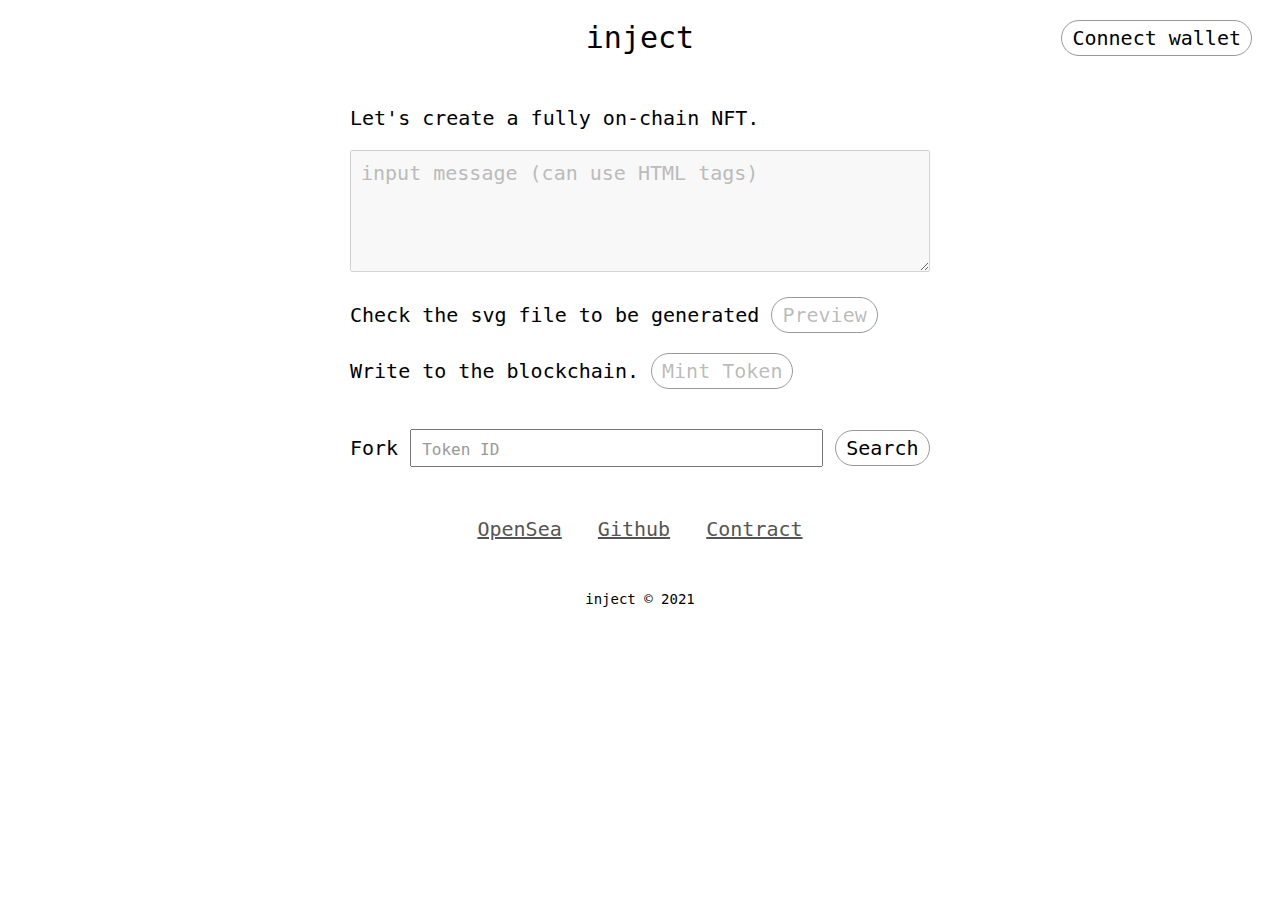
==== index.html @ b6ed3103 "Initial commit" ====
<!DOCTYPE html>
<html>
  <head>
    <title>inject</title>
    <script type="text/javascript" src='https://cdnjs.cloudflare.com/ajax/libs/web3/1.5.3-rc.0/web3.min.js'></script>
    <script type="text/javascript" src='./js/main.js'></script>
    <link rel="stylesheet" type="text/css" href="./css/main.css">
  </head>
  <body>
    <div class="container">
      <div class="header">
        <div class="header-left"></div>
        <div class="header-center">
          inject
        </div>
        <div class="header-right">
          <div class="header-account">
            <div id="wallet-connect">
              <button onclick="connectWallet();">Connect wallet</button>
            </div>
            <div id="wallet-account">
              <span id="account-network-main"></span>
              <span id="account-network-rinkeby"></span>
              <span id="account-network-error"></span>
              <span id="account-address"></span>
            </div>
          </div>
        </div>
      </div>
      <div class="content">
        <div class="description">
          Let's create a fully on-chain NFT.
        </div>
        <div class="mint" id="mint">
          <div class="content-message">
            <div id="fork-from"></div>
            <input type="hidden" id="fork-token-id" value="0">
            <textarea id="message" placeholder="input message (can use HTML tags)"></textarea>
          </div>
          <div class="content-preview">
            Check the svg file to be generated
            <button onclick="preview();" id="button-preview">Preview</button>
          </div>
          <div class="content-mint">
            Write to the blockchain.
            <button onclick="mintToken();" id="button-mint">Mint Token</button>
            <span id="etherscan"></span>
          </div>
        </div>
        <div class="fork">
          <div class="search">
            Fork <input type="text" id="search-token-id" placeholder="Token ID" />
            <button onclick="searchToken();">Search</button>
            <div id="loading">
              Searching...
            </div>
            <div id="search-result">
              <span id="token-name"></span>
              <button onclick="fork();">Fork</button>
              <div class="token-image">
                <img src="" id="token-image" width="400px"/>
              </div>
            </div>
            <div id="not-found">
              Not found
            </div>
          </div>
        </div>
        <div class="links">
          <a href="https://opensea.io/collection/inject" target="_blank">OpenSea</a>
          &nbsp;
          <a href="https://github.com/dongri/inject" target="_blank">Github</a>
          &nbsp;
          <a href="https://opensea.io/collections/inject" target="_blank">Contract</a>
        </div>
      </div>
      <div class="footer">
        <div class="copyright">
          inject &copy; 2021
        </div>
      </div>
    </div>
  </body>
</html>
---- css/main.css ----
html body {
  font-family: monospace;
  font-size: x-large;
}
button {
  cursor: pointer;
  font-family: monospace;
  padding: 5px 10px;
  border-radius: 20px;
  border: 1px solid #999;
  background-color: #fff;
  font-size: x-large;
}
textarea {
  font-family: monospace;
  font-size: x-large;
}
a {
  color: #555;
}
input {
  font-family: monospace;
  font-size: x-large;
  padding: 5px;
}
input::placeholder {
  color: #999;
  font-size: large;
  padding: 5px;
}
.container {
  width: 100%;
}
.header {
  display: flex;
  margin: 20px;
}
.header-left {
  flex: 1;
  text-align: left;
}
.header-right {
  flex: 1;
  text-align: right;
}
.header-center {
  flex: 1;
  text-align: center;
  font-size: 30px;
}
.header-title {
  font-size: 20px;
  font-weight: bold;
}
.content {
  width: 580px;
  margin: auto;
  margin-top: 50px;
}
.description {
  text-align: left;
}
#wallet-connect {
  display: none;
}
#wallet-account {
  display: none;
}
#account-network-main {
  color: green;
  font-weight: bold;
}
#account-network-rinkeby {
  color: orange;
  font-weight: bold;
}
#account-network-error {
  color: red;
  font-weight: bold;
}
#fork-from {
  display: none;
  color: darkorange;
  margin-bottom: 5px;
}
#message {
  width: calc(100% - 22px);
  height: 100px;
  padding: 10px;
}
#message::placeholder {
  color: #bbb;
}
.content-message {
  margin: 20px 0;
}
.content-preview {
  margin: 20px 0;
}
.content-mint {
  margin: 20px 0;
}
#etherscan {
  margin-top: 20px;
}
.fork {
  margin: 40px 0;
}
.links {
  margin: 50px;
  text-align: center;
}
#search-token-id {
  width: 399px;
}
#loading {
  display: none;
  margin-top: 20px;
  text-align: center;
}
#search-result {
  display: none;
  margin-top: 30px;
  text-align: center;
}
#not-found {
  display: none;
  margin-top: 20px;
  text-align: center;
}
#token-name {
  margin-bottom: 20px;
}
.token-image {
  margin-top: 20px;
}
#token-image {
  width: 300px;
  border-radius: 5px;
  border: 1px solid #999;
}

.footer {
  margin: 50px 0px 50px 0;
  text-align: center;
  font-size: 14px;
}
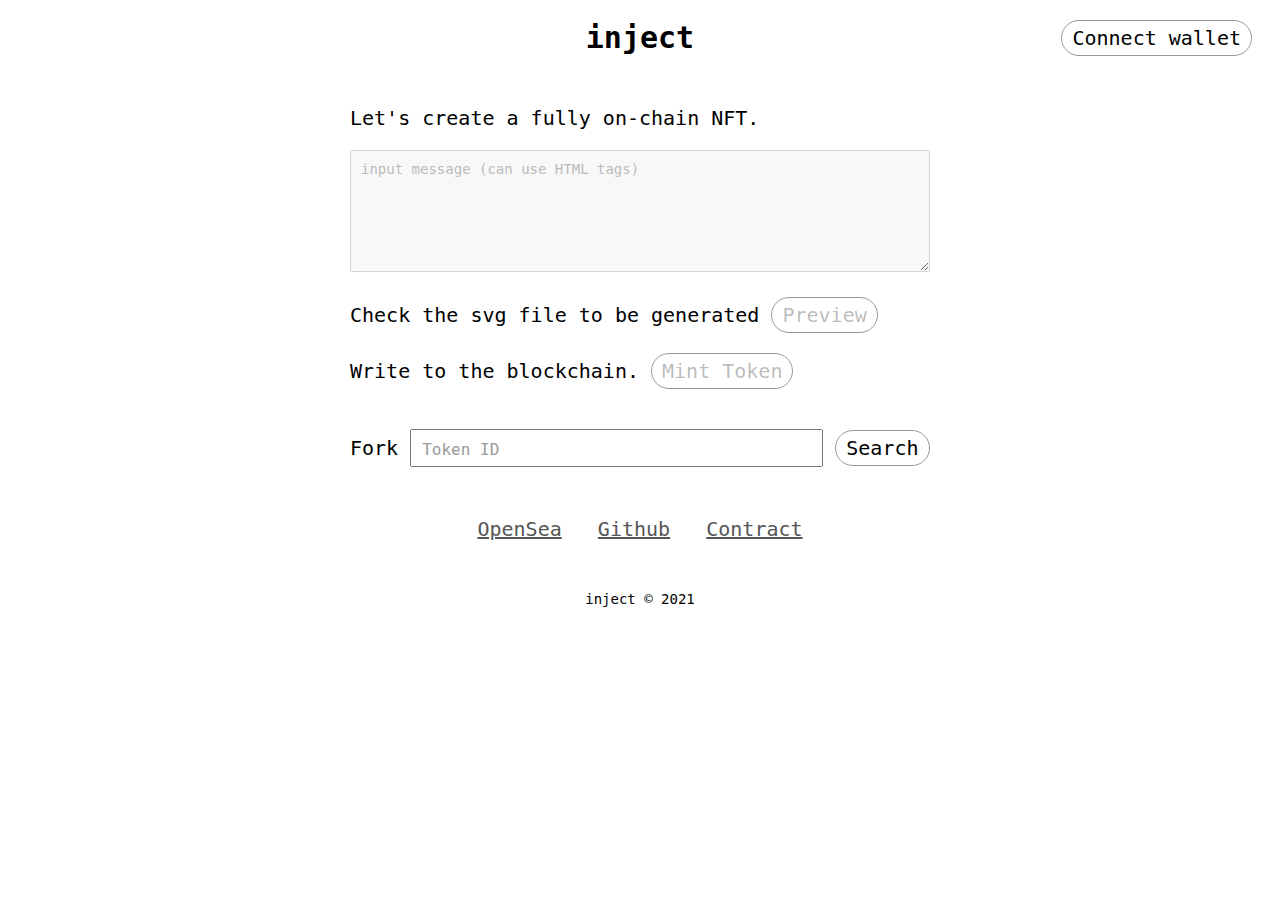
==== commit 91a9f3c1: "Fix message" ====
--- a/index.html
+++ b/index.html
@@ -35,7 +35,13 @@
           <div class="content-message">
             <div id="fork-from"></div>
             <input type="hidden" id="fork-token-id" value="0">
-            <textarea id="message" placeholder="input message (can use HTML tags)"></textarea>
+            <textarea id="message" placeholder="input message (can use HTML tags)">
+<div style="height: 350px; background: black; display: flex; align-items: center; justify-content: center; color: white;">
+
+<h1>Hello World</h1>
+
+</div>
+            </textarea>
           </div>
           <div class="content-preview">
             Check the svg file to be generated
--- a/css/main.css
+++ b/css/main.css
@@ -47,6 +47,7 @@
   flex: 1;
   text-align: center;
   font-size: 30px;
+  font-weight: bold;
 }
 .header-title {
   font-size: 20px;
@@ -87,6 +88,7 @@
   width: calc(100% - 22px);
   height: 100px;
   padding: 10px;
+  font-size: 14px;
 }
 #message::placeholder {
   color: #bbb;
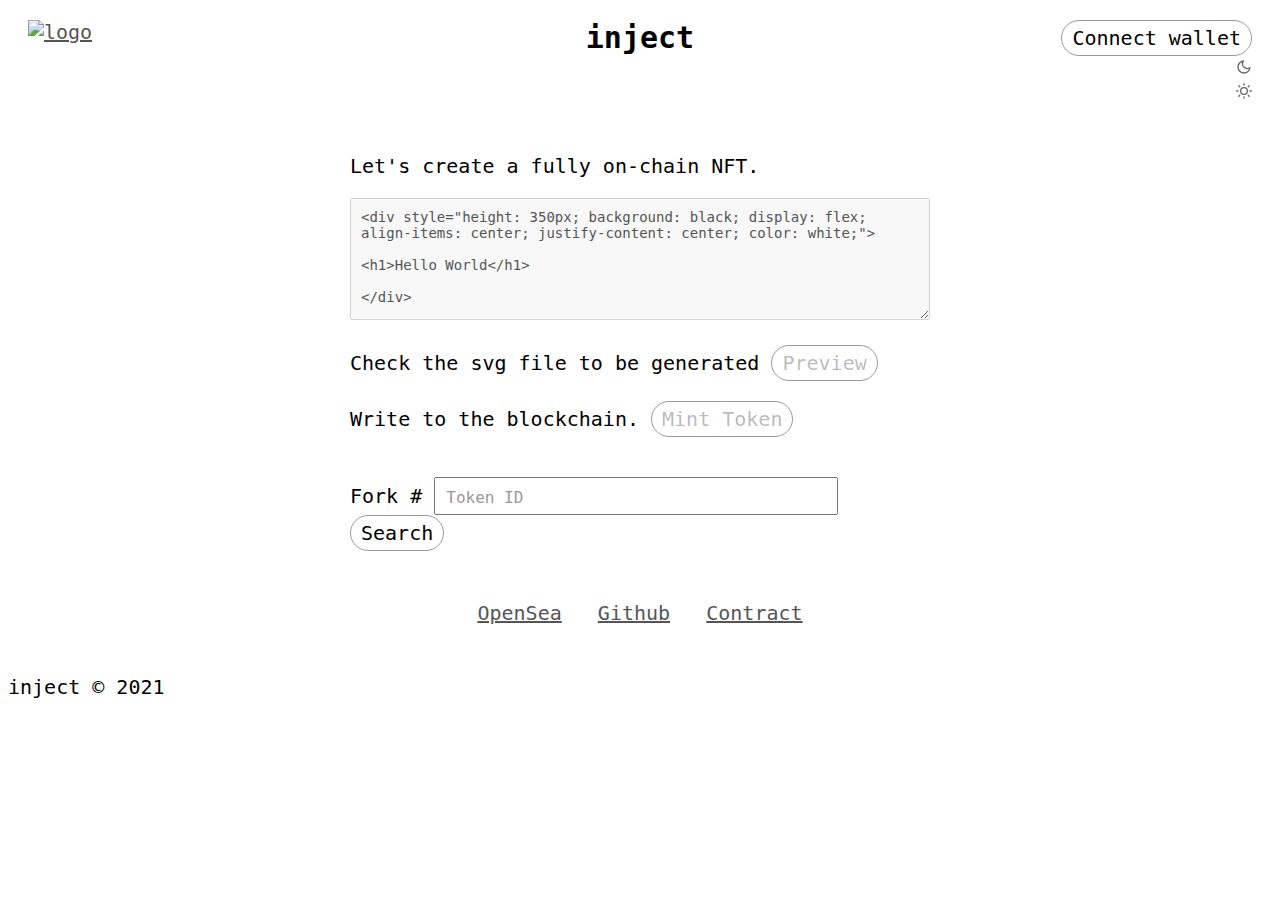
==== commit d077b8a9: "IPFS cache" ====
--- a/index.html
+++ b/index.html
@@ -2,89 +2,101 @@
 <html>
   <head>
     <title>inject</title>
+    <link rel="shortcut icon" href="./favicon.ico">
     <script type="text/javascript" src='https://cdnjs.cloudflare.com/ajax/libs/web3/1.5.3-rc.0/web3.min.js'></script>
-    <script type="text/javascript" src='./js/main.js'></script>
-    <link rel="stylesheet" type="text/css" href="./css/main.css">
+    <script type="text/javascript" src='./js/main.js?1903'></script>
+    <link rel="stylesheet" type="text/css" href="./css/main.css?1903">
   </head>
   <body>
-    <div class="container">
-      <div class="header">
-        <div class="header-left"></div>
-        <div class="header-center">
-          inject
+    <div class="wrapper">
+      <div class="container">
+        <div class="header">
+          <div class="header-left">
+            <a href="./index.html">
+              <img src="./img/logo.png" alt="logo" class="logo">
+            </a>
+          </div>
+          <div class="header-center">
+            inject
+          </div>
+          <div class="header-right">
+            <div class="header-account">
+              <div id="wallet-connect">
+                <button onclick="connectWallet();">Connect wallet</button>
+              </div>
+              <div id="wallet-account">
+                <a href="./networks.html"><span id="account-network"></span></a>
+                <span id="account-address"></span>
+              </div>
+            </div>
+            <div class="header-theme">
+              <div id="theme-dark" onclick="setDarkMode(false);">
+                <svg xmlns="http://www.w3.org/2000/svg" width="16" height="16" viewBox="0 0 24 24" fill="none" stroke="currentColor" stroke-width="2" stroke-linecap="round" stroke-linejoin="round" opacity="0.6"><path d="M21 12.79A9 9 0 1 1 11.21 3 7 7 0 0 0 21 12.79z"></path></svg>
+              </div>
+              <div id="theme-light" onclick="setDarkMode(true);">
+                <svg xmlns="http://www.w3.org/2000/svg" width="16" height="16" viewBox="0 0 24 24" fill="none" stroke="currentColor" stroke-width="2" stroke-linecap="round" stroke-linejoin="round" opacity="0.6"><circle cx="12" cy="12" r="5"></circle><line x1="12" y1="1" x2="12" y2="3"></line><line x1="12" y1="21" x2="12" y2="23"></line><line x1="4.22" y1="4.22" x2="5.64" y2="5.64"></line><line x1="18.36" y1="18.36" x2="19.78" y2="19.78"></line><line x1="1" y1="12" x2="3" y2="12"></line><line x1="21" y1="12" x2="23" y2="12"></line><line x1="4.22" y1="19.78" x2="5.64" y2="18.36"></line><line x1="18.36" y1="5.64" x2="19.78" y2="4.22"></line></svg>
+              </div>
+            </div>
+          </div>          
         </div>
-        <div class="header-right">
-          <div class="header-account">
-            <div id="wallet-connect">
-              <button onclick="connectWallet();">Connect wallet</button>
-            </div>
-            <div id="wallet-account">
-              <span id="account-network-main"></span>
-              <span id="account-network-rinkeby"></span>
-              <span id="account-network-error"></span>
-              <span id="account-address"></span>
-            </div>
+        <div class="content">
+          <div class="description">
+            Let's create a fully on-chain NFT.
           </div>
-        </div>
-      </div>
-      <div class="content">
-        <div class="description">
-          Let's create a fully on-chain NFT.
-        </div>
-        <div class="mint" id="mint">
-          <div class="content-message">
-            <div id="fork-from"></div>
-            <input type="hidden" id="fork-token-id" value="0">
-            <textarea id="message" placeholder="input message (can use HTML tags)">
+          <div class="mint" id="mint">
+            <div class="content-message">
+              <div id="fork-from"></div>
+              <input type="hidden" id="fork-token-id" value="0">
+              <textarea id="message" placeholder="input message (can use HTML tags)">
 <div style="height: 350px; background: black; display: flex; align-items: center; justify-content: center; color: white;">
 
 <h1>Hello World</h1>
 
-</div>
-            </textarea>
+</div></textarea>
+            </div>
+            <div class="content-preview">
+              Check the svg file to be generated
+              <button onclick="preview();" id="button-preview">Preview</button>
+            </div>
+            <div class="content-mint">
+              Write to the blockchain.
+              <button onclick="mintToken();" id="button-mint">Mint Token</button>
+              <span id="etherscan"></span>
+            </div>
           </div>
-          <div class="content-preview">
-            Check the svg file to be generated
-            <button onclick="preview();" id="button-preview">Preview</button>
-          </div>
-          <div class="content-mint">
-            Write to the blockchain.
-            <button onclick="mintToken();" id="button-mint">Mint Token</button>
-            <span id="etherscan"></span>
-          </div>
-        </div>
-        <div class="fork">
-          <div class="search">
-            Fork <input type="text" id="search-token-id" placeholder="Token ID" />
-            <button onclick="searchToken();">Search</button>
-            <div id="loading">
-              Searching...
-            </div>
-            <div id="search-result">
-              <span id="token-name"></span>
-              <button onclick="fork();">Fork</button>
-              <div class="token-image">
-                <img src="" id="token-image" width="400px"/>
+          <div class="fork">
+            <div class="search">
+              Fork # <input type="text" id="search-token-id" placeholder="Token ID" />
+              <button onclick="searchToken();" id="button-search">Search</button>
+              <div id="loading">
+                Searching...
+              </div>
+              <div id="search-result">
+                <span id="token-name"></span>
+                <button onclick="fork();">Fork</button>
+                <div class="token-image">
+                  <img src="" id="token-image" width="400px"/>
+                </div>
+              </div>
+              <div id="not-found">
+                Not found
               </div>
             </div>
-            <div id="not-found">
-              Not found
-            </div>
           </div>
-        </div>
-        <div class="links">
-          <a href="https://opensea.io/collection/inject" target="_blank">OpenSea</a>
-          &nbsp;
-          <a href="https://github.com/dongri/inject" target="_blank">Github</a>
-          &nbsp;
-          <a href="https://opensea.io/collections/inject" target="_blank">Contract</a>
-        </div>
-      </div>
-      <div class="footer">
-        <div class="copyright">
-          inject &copy; 2021
+          <div class="links">
+            <a href="https://opensea.io/collection/injectproject" target="_blank">OpenSea</a>
+            &nbsp;
+            <a href="https://github.com/dongri/inject" target="_blank">Github</a>
+            &nbsp;
+            <a href="https://etherscan.io/address/0x80f85b92825f4ee243c03d7d9a07a6d6ff503751#code" target="_blank">Contract</a>
+          </div>
         </div>
       </div>
     </div>
+    <footer>
+      <div class="copyright">
+        inject &copy; 2021
+      </div>
+    </footer>
   </body>
 </html>
--- a/css/main.css
+++ b/css/main.css
@@ -113,7 +113,7 @@
   text-align: center;
 }
 #search-token-id {
-  width: 399px;
+  width: 390px;
 }
 #loading {
   display: none;
